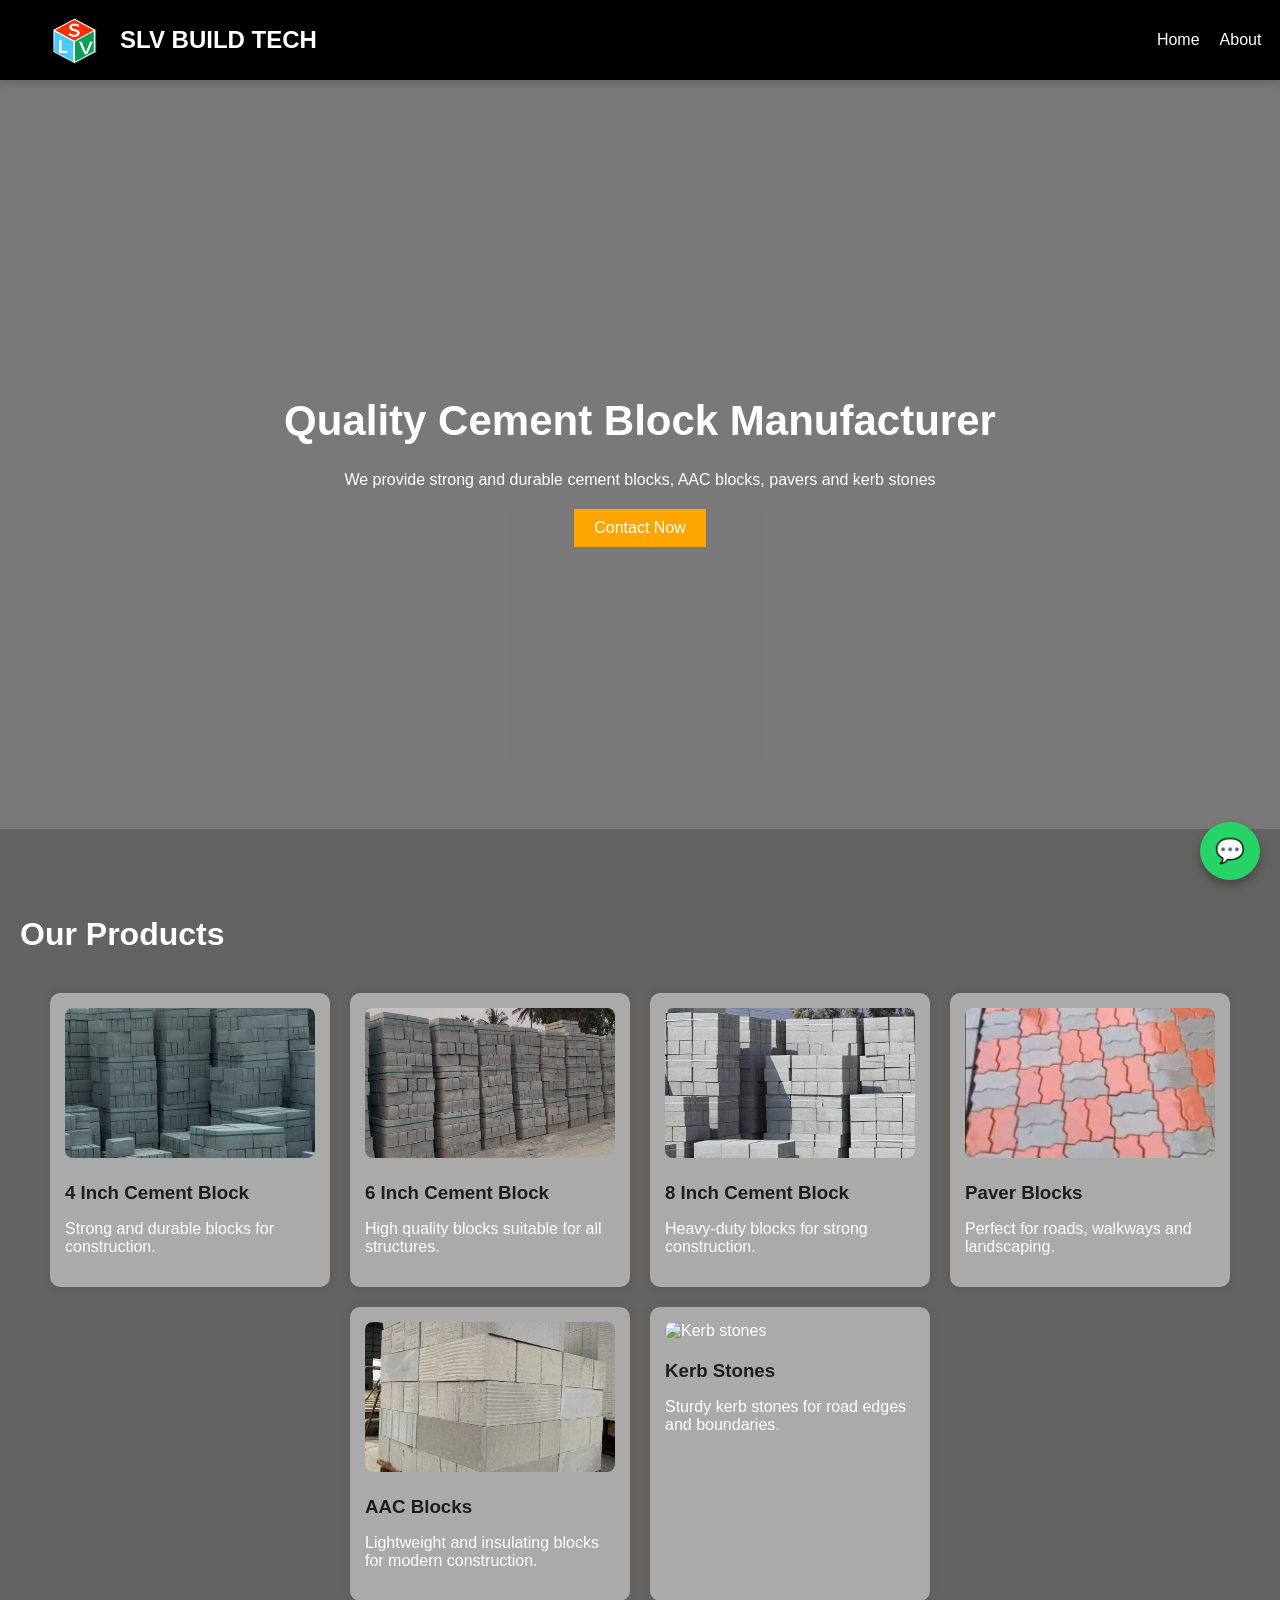
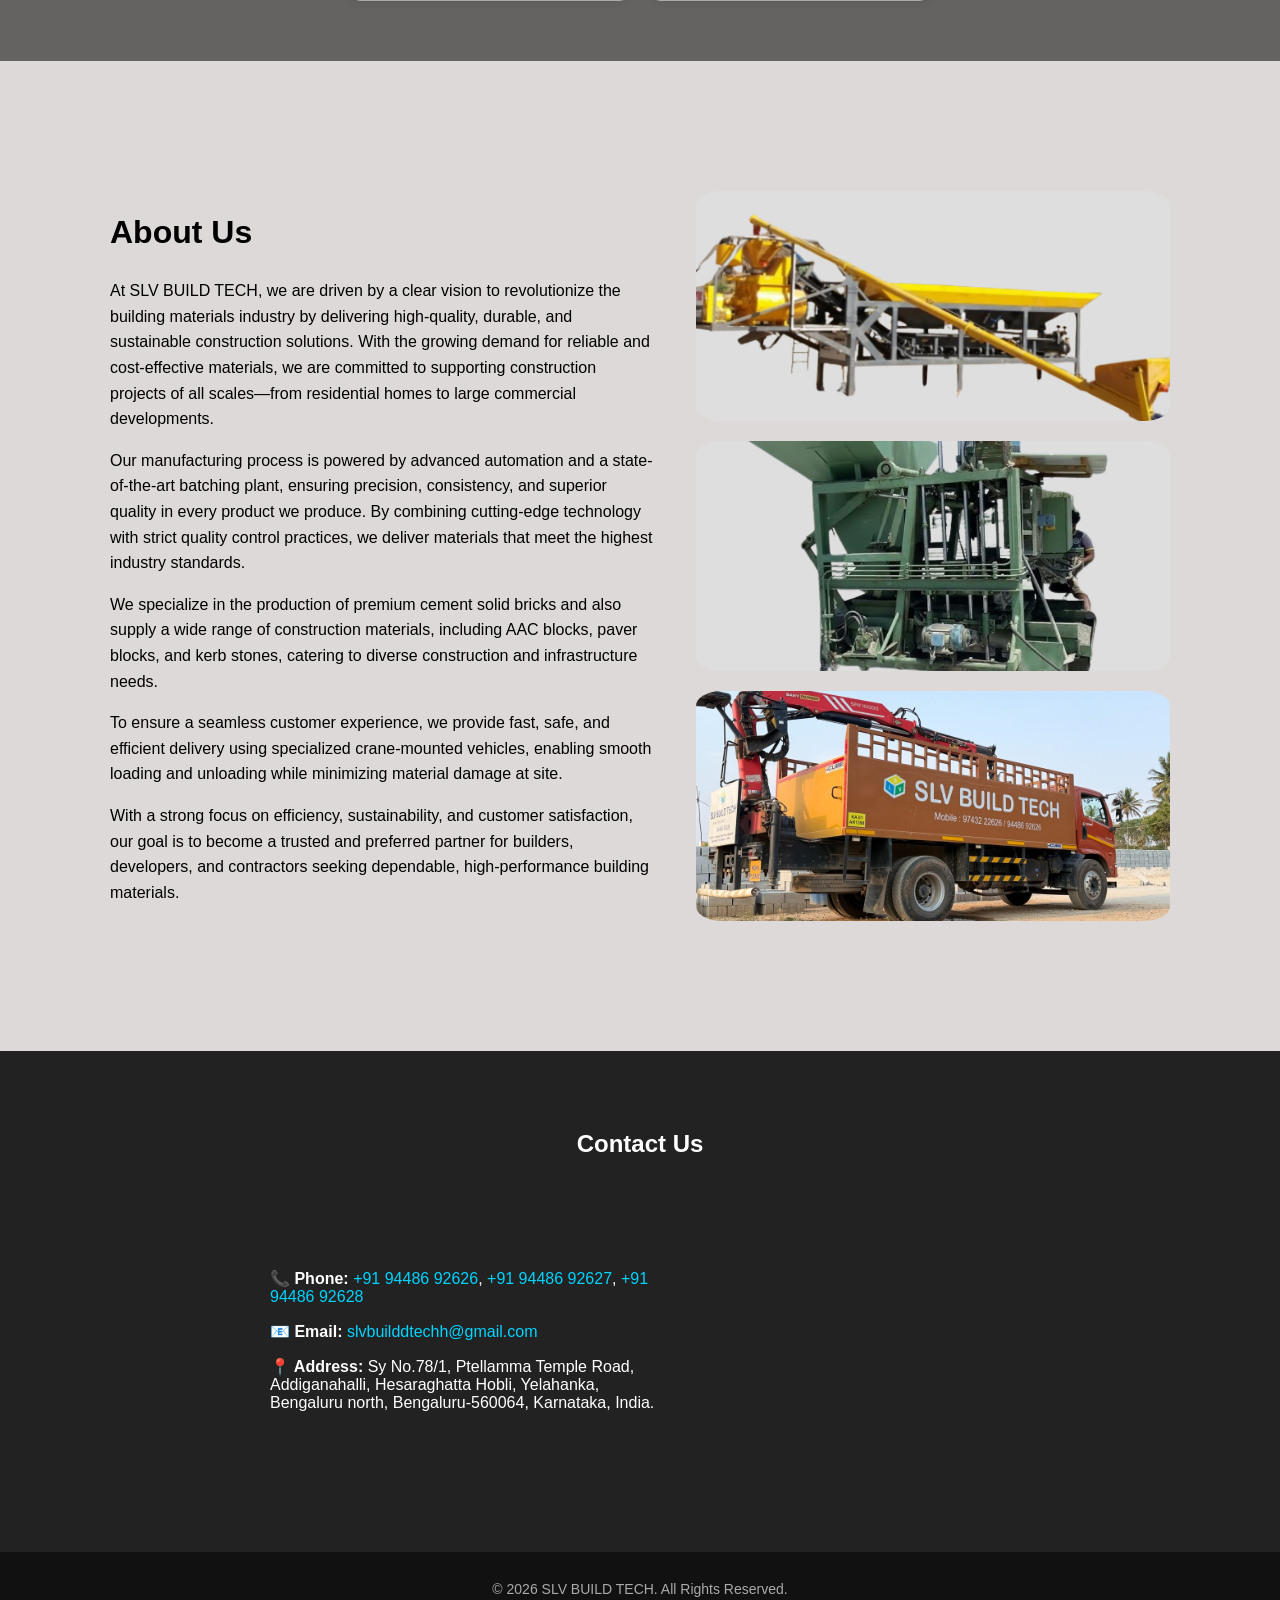
==== index.html @ 3c8df70c "Add files via upload" ====
<!DOCTYPE html>
<html lang="en">
<head>
    <meta charset="UTF-8">
    <meta name="viewport" content="width=device-width, initial-scale=1.0">
    <title>SLV BUILD TECH</title>

    <!-- CSS -->
    <link rel="stylesheet" href="css/style.css">
</head>

<body>
    <nav class="navbar">

        <div class="logo-container">
            <img src="images/logo.png" class="logo-img">
        </div>
        <div class="comp-name">
            <span>SLV BUILD TECH</span>
        </div>

        <ul class="nav-links">
            <li><a href="#home">Home</a></li>
            <li><a href="#about">About</a></li>
            <li><a href="#products">Products</a></li>
            <li><a href="#contact">Contact</a></li>
        </ul>

    </nav>

    <!-- HERO SECTION -->
    <section id="home" class="hero">

        <!-- Background Video -->
        <video autoplay muted loop playsinline class="bg-video">
            <source src="images/video.mp4" type="video/mp4">
             Your browser does not support the video tag.
        </video>

        <!-- Overlay Content -->
        <div class="hero-content">
            <h1>Quality Cement Block Manufacturer</h1>
            <p>We provide strong and durable cement blocks, AAC blocks, pavers and kerb stones</p>
            <a href="#contact" class="btn">Contact Now</a>
        </div>

    </section>

    <!-- PRODUCTS SECTION -->
    <section id="products" class="products">
        <h2>Our Products</h2>

        <div class="product-container">

            <div class="product-card">
                <img src="images/block4.jpg" alt="4 inch block">
                <h3>4 Inch Cement Block</h3>
                <p>Strong and durable blocks for construction.</p>
            </div>

            <div class="product-card">
                <img src="images/block6.jpg" alt="6 inch block">
                <h3>6 Inch Cement Block</h3>
                <p>High quality blocks suitable for all structures.</p>
            </div>

            <div class="product-card">
                <img src="images/block8.jpg" alt="8 inch block">
                <h3>8 Inch Cement Block</h3>
                <p>Heavy-duty blocks for strong construction.</p>
            </div>

            <div class="product-card">
                <img src="images/paver.jpg" alt="paver blocks">
                <h3>Paver Blocks</h3>
                <p>Perfect for roads, walkways and landscaping.</p>
            </div>

            <div class="product-card">
                <img src="images/AAC.jpg" alt="AAC blocks">
                <h3>AAC Blocks</h3>
                <p>Lightweight and insulating blocks for modern construction.</p>
            </div>

             <div class="product-card">
                <img src="images/Kerb.jpg" alt="Kerb stones">
                <h3>Kerb Stones</h3>
                <p>Sturdy kerb stones for road edges and boundaries.</p>
            </div>

        </div>
    </section>

    <section id="about" class="about">

        <div class="about-container">

            <!-- LEFT SIDE (TEXT) -->
            <div class="about-text">
                <h2>About Us</h2>
                <p>
                   At SLV BUILD TECH, we are driven by a clear vision to revolutionize the building materials industry by delivering high-quality, durable, and sustainable construction solutions. With the growing demand for reliable and cost-effective materials, we are committed to supporting construction projects of all scales—from residential homes to large commercial developments.
                </p>

                <p>
                    Our manufacturing process is powered by advanced automation and a state-of-the-art batching plant, ensuring precision, consistency, and superior quality in every product we produce. By combining cutting-edge technology with strict quality control practices, we deliver materials that meet the highest industry standards.
                </p>

                <p>
                    We specialize in the production of premium cement solid bricks and also supply a wide range of construction materials, including AAC blocks, paver blocks, and kerb stones, catering to diverse construction and infrastructure needs.
                </p>

                <p>
                    To ensure a seamless customer experience, we provide fast, safe, and efficient delivery using specialized crane-mounted vehicles, enabling smooth loading and unloading while minimizing material damage at site.
                </p>

                <p>
                    With a strong focus on efficiency, sustainability, and customer satisfaction, our goal is to become a trusted and preferred partner for builders, developers, and contractors seeking dependable, high-performance building materials.
                </p>
            </div>

            <!-- RIGHT SIDE (3 IMAGES) -->
            <div class="about-images">
                <img src="images/a1.jpg" alt="">
                <img src="images/a2.jpg" alt="">
                <img src="images/a3.jpg" alt="">
            </div>

        </div>

    </section>

    <!-- Contact Bar -->
    <!-- CONTACT SECTION -->
    <section id="contact" class="contact">

        <h2>Contact Us</h2>

        <div class="contact-container">

            <!-- LEFT SIDE DETAILS -->
            <div class="contact-info">
                <p><strong>📞 Phone:</strong> 
                    <a href="tel:+919448692626">+91 94486 92626</a>, 
                    <a href="tel:+919743222626">+91 94486 92627</a>,
                    <a href="tel:+918296092263">+91 94486 92628</a>
                </p>
                <p><strong>📧 Email:</strong> 
                    <a href="mailto:slvbuilddtechh@gmail.com">slvbuilddtechh@gmail.com</a>
                </p>
                <p><strong>📍 Address:</strong> Sy No.78/1, Ptellamma Temple Road, Addiganahalli,
                                                Hesaraghatta Hobli, Yelahanka, Bengaluru north,
                                                Bengaluru-560064, Karnataka, India.
                </p>
            </div>

            <!-- RIGHT SIDE MAP -->
            <div class="contact-map">
                <iframe 
                    src="https://www.google.com/maps/place/SLV+BUILD+TECH/@13.1785274,77.5710542,19z/data=!3m1!4b1!4m6!3m5!1s0x3bae21005e6508ab:0xc3f8b5703fe5c016!8m2!3d13.1785274!4d77.5716979!16s%2Fg%2F11w_mn3w86?entry=ttu&g_ep=EgoyMDI2MDQyMS4wIKXMDSoASAFQAw%3D%3D"
                    width="100%" height="300" style="border:0;" allowfullscreen="">
                </iframe>
            </div>

        </div>

    </section>

    <!-- WhatsApp Button -->
    <a href="https://wa.me/919448692626" class="whatsapp-btn" target="_blank">
    💬
    </a>

    <!-- FOOTER -->
    <footer class="footer">
        <p>© 2026 SLV BUILD TECH. All Rights Reserved.</p>
    </footer>

    
</body>
</html>
---- css/style.css ----
body {
    margin:0;
    font-family: Arial, sans-serif;
}

html {
    scroll-behavior: smooth;
}

/*NAVBAR*/
/* STICKY NAVBAR */
nav {
    position: sticky;
    top: 0;
    z-index: 1000;

    background: #000000;
    padding: 15px 50px;

    display: flex;
    justify-content: space-between;
    align-items: center;

    box-shadow: 0 2px 10px rgba(0,0,0,0.2); /* 👈 shadow */
}

nav ul {
    list-style: none;
    display: flex;
    gap: 20px;
    margin-left: 800px;
}

nav ul li a {
    color: white;
    text-decoration: none;
}

/* Hover effect */
nav ul li a:hover {
    color: orange;
}

.logo-img {
    display: flex !important;
    flex-direction: row !important;
    align-items: center !important;
    gap: 10px;
    width: 50px;
    height: 50px;

}

.comp-name span{
    color:#fff;
    margin-left: 20px;
    font-size: 24px;
    flex-direction: row;
    font-weight: bold;
    white-space: nowrap;
}

.logo h2 {
    margin: 0;
}

/* HERO */

.hero h1 {
    font-size: 42px;
    margin-bottom: 10px;
}

.hero p{
    margin-bottom: 20px;
    max-width: 600px;
}

.btn {
    background: orange;
    color: white;
    padding: 10px 20px;
    text-decoration: none;
}

/* PRODUCTS */
.products {
    padding: 60px 20px;
    background: #656262;
    color: white;
}

.products h2 {
    font-size: 32px;
    margin-bottom: 40px;
}

.product-card h3 {
    color: #1f1e1e;
    margin: 10px 0 5px;
}S

.product-card p {
    font-size: 14px;
    color: #1f1e1e;
}

.product-container {
    display: flex;
    gap: 20px;
    justify-content: center;
    flex-wrap: wrap;
}

.product-card {
    background: #7c7676;
    width: 250px;
    padding: 15px;
    border-radius: 10px;
    box-shadow: 0 0 10px rgba(0,0,0,0.1);
}

.product-card {
    background: #abaaaa;
    width: 250px;
    padding: 15px;
    border-radius: 10px;
    box-shadow: 0 0 10px rgba(0,0,0,0.1);

    transition: 0.3s;   /* 👈 smooth effect */
    cursor: pointer;
}

.product-card:hover {
    transform: translateY(-10px);   /* 👈 lift effect */
    box-shadow: 0 10px 20px rgba(0,0,0,0.2);
}

.product-card img {
    width: 100%;
    height: 150px;
    object-fit: cover;
    border-radius: 8px;
    margin-bottom: 10px;
}

/* HERO WITH VIDEO */
.hero {
    position: relative;
    height: 61vh;
    overflow: hidden;
    text-align:center;
    padding:100px 20px;
    background-color: #f4f4f4;
    display: flex;
    flex-direction: column;
    align-items: center;
    justify-content: center;
}

/* Video styling */
.bg-video {
    position: absolute;
    top: 0;
    left: 0%;
    width: 100%;
    height: 100%;
    object-fit: cover;
}

/* Dark overlay (important for text visibility) */
.hero::after {
    content: "";
    position: absolute;
    top: 0;
    left: 0;
    width: 100%;
    height: 100%;
    background: rgba(0, 0, 0, 0.5);
}

/* Content on top */
.hero-content {
    position: relative;
    z-index: 2;
    color: white;
    text-align: center;

    display: flex;
    flex-direction: column;
    justify-content: center;
    align-items: center;

    height: 100%;
    padding: 20px;
}

.whatsapp-btn {
    position: fixed;
    bottom: 20px;
    right: 20px;

    background: #25D366;
    color: white;

    font-size: 24px;
    padding: 15px;
    border-radius: 50%;

    text-decoration: none;

    box-shadow: 0 5px 10px rgba(0,0,0,0.3);
    z-index: 1000;
}

/* Hover effect */
.whatsapp-btn:hover {
    background: #1ebe5d;
}

.contact-bar {
    position: fixed;
    bottom: 0;
    left: 0;
    width: 100%;

    background: #222;
    color: white;

    display: flex;
    padding: 10px;

    z-index: 1000;
    transition: 0.3s;
}

/* ABOUT SECTION */
.about {
    padding: 120px 60px;
    background: #ded9d9;
}

.about-container {
    display: flex;
    justify-content: flex-start;  
    align-items: flex-start;      
    gap: 40px;
    padding: 0 50px       
}

.about-text {
    width: 55%;
    line-height: 1.6;
}

.about-text h2 {
    font-size: 32px;
    margin-bottom: 20px;
}

.about-text p {
    margin-bottom: 12px;
    color: #000000;
}

.about-images img {
    width: 100%;
    height: 230px;
    object-fit: cover;
    display: block;
    padding-block: 10px;
    border-radius: 25px;
}

section {
    scroll-margin-top: 80px;
}

/* CONTACT SECTION */
.contact {
    padding: 60px 20px;
    background: #222;
    color: white;
    text-align: center;
}

.contact h2 {
    margin-bottom: 30px;
}

/* CONTAINER */
.contact-container {
    display: flex;
    justify-content: center;
    align-items: center;
    gap: 40px;
    flex-wrap: wrap;
}

/* LEFT SIDE */
.contact-info {
    max-width: 400px;
    text-align: left;
}

.contact-info p {
    margin-bottom: 15px;
}

/* MAP */
.contact-map iframe {
    border-radius: 10px;
}

.contact a {
    color: #00d4ff;
    text-decoration: none;
}

.contact a:hover {
    text-decoration: underline;
}

.footer {
    background: #111;
    color: #aaa;
    text-align: center;
    padding: 15px;
    font-size: 14px;
}
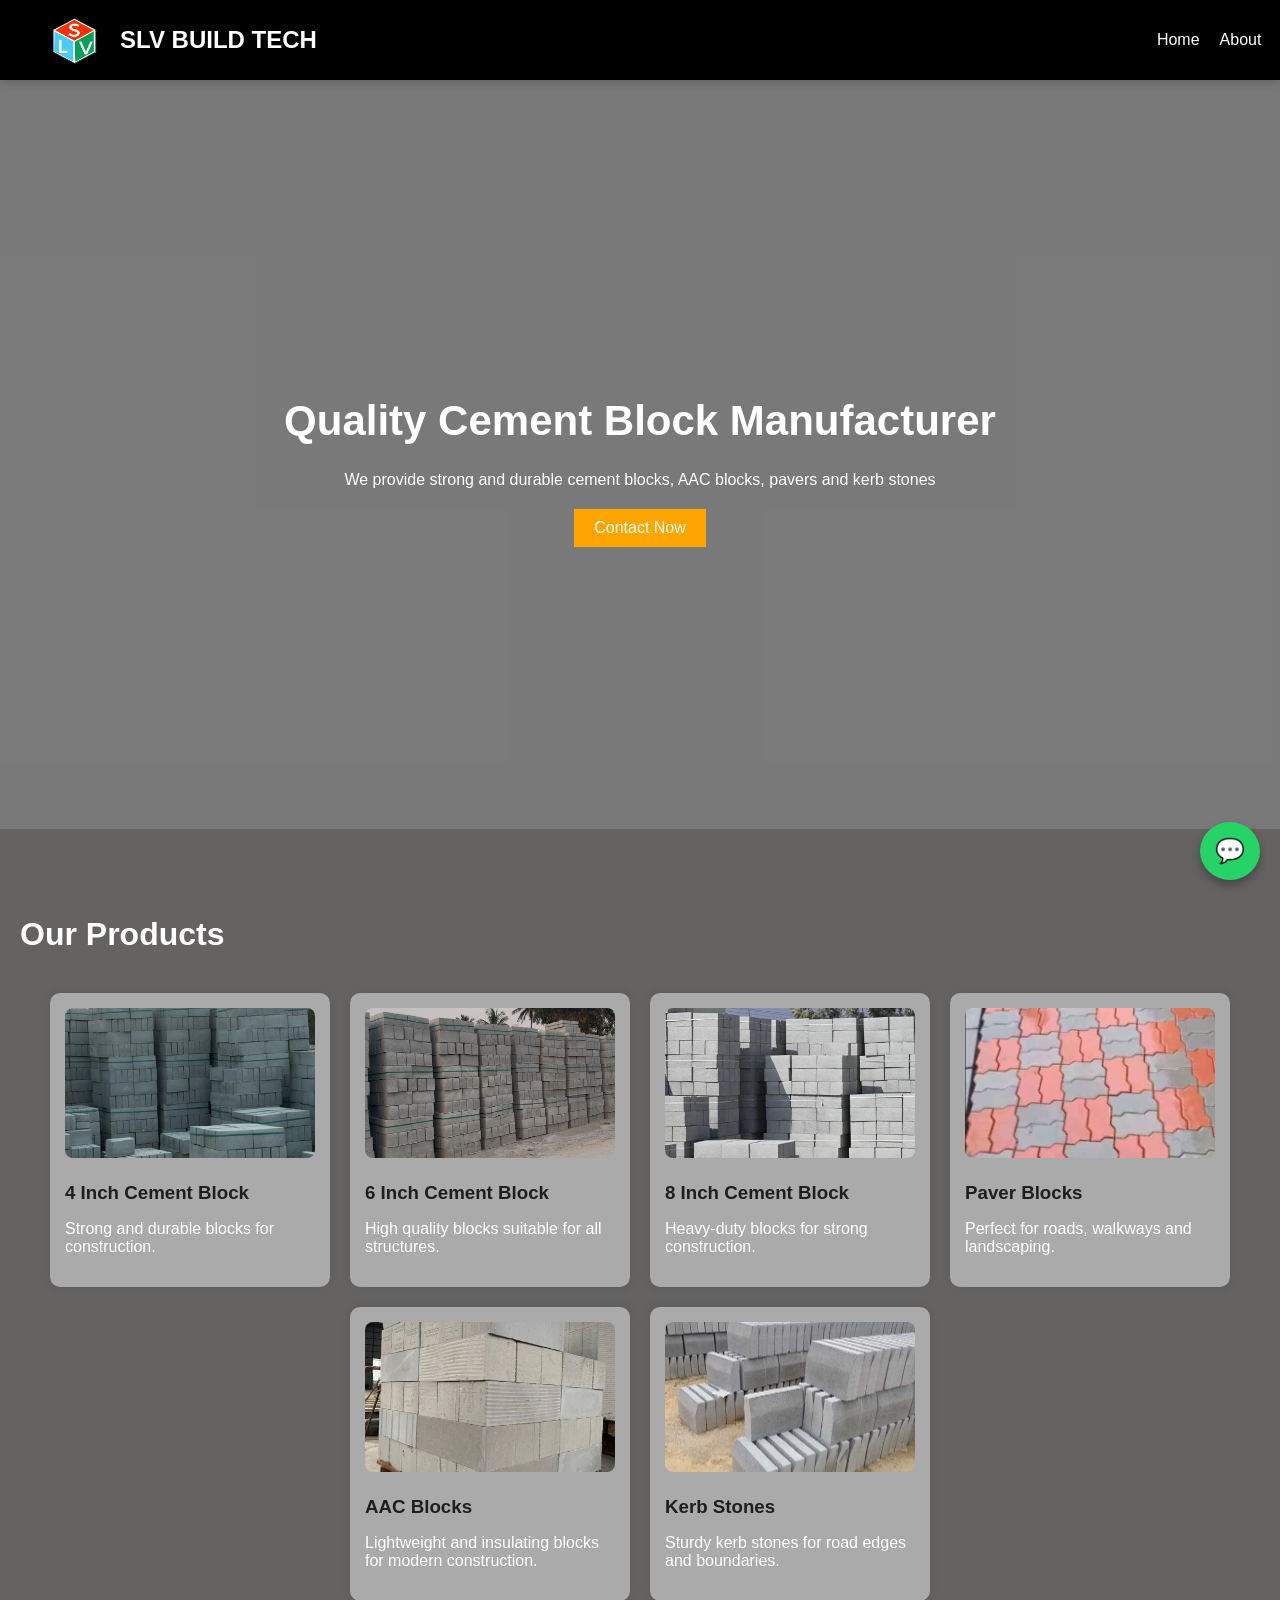
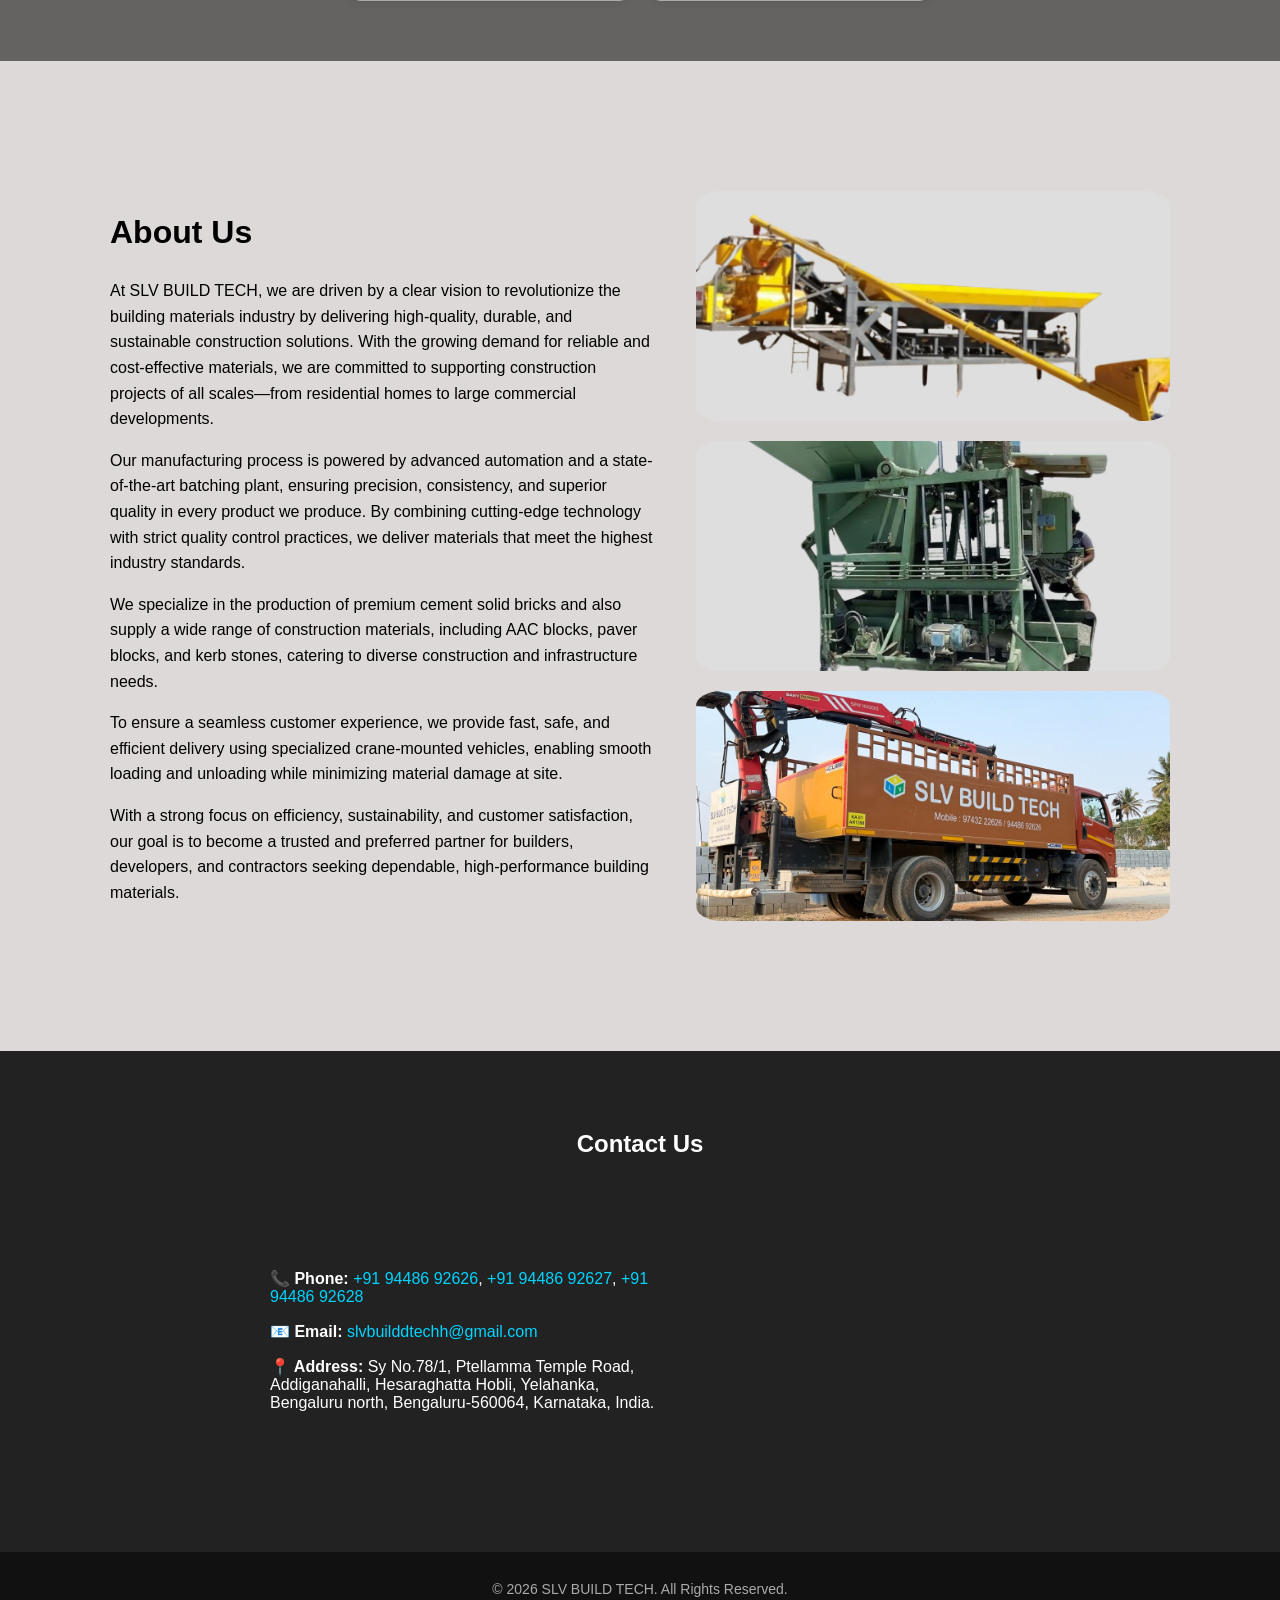
==== commit cb84637e: "Update index.html" ====
--- a/index.html
+++ b/index.html
@@ -83,7 +83,7 @@
             </div>
 
              <div class="product-card">
-                <img src="images/Kerb.jpg" alt="Kerb stones">
+                <img src="images/kerb.jpg" alt="Kerb stones">
                 <h3>Kerb Stones</h3>
                 <p>Sturdy kerb stones for road edges and boundaries.</p>
             </div>
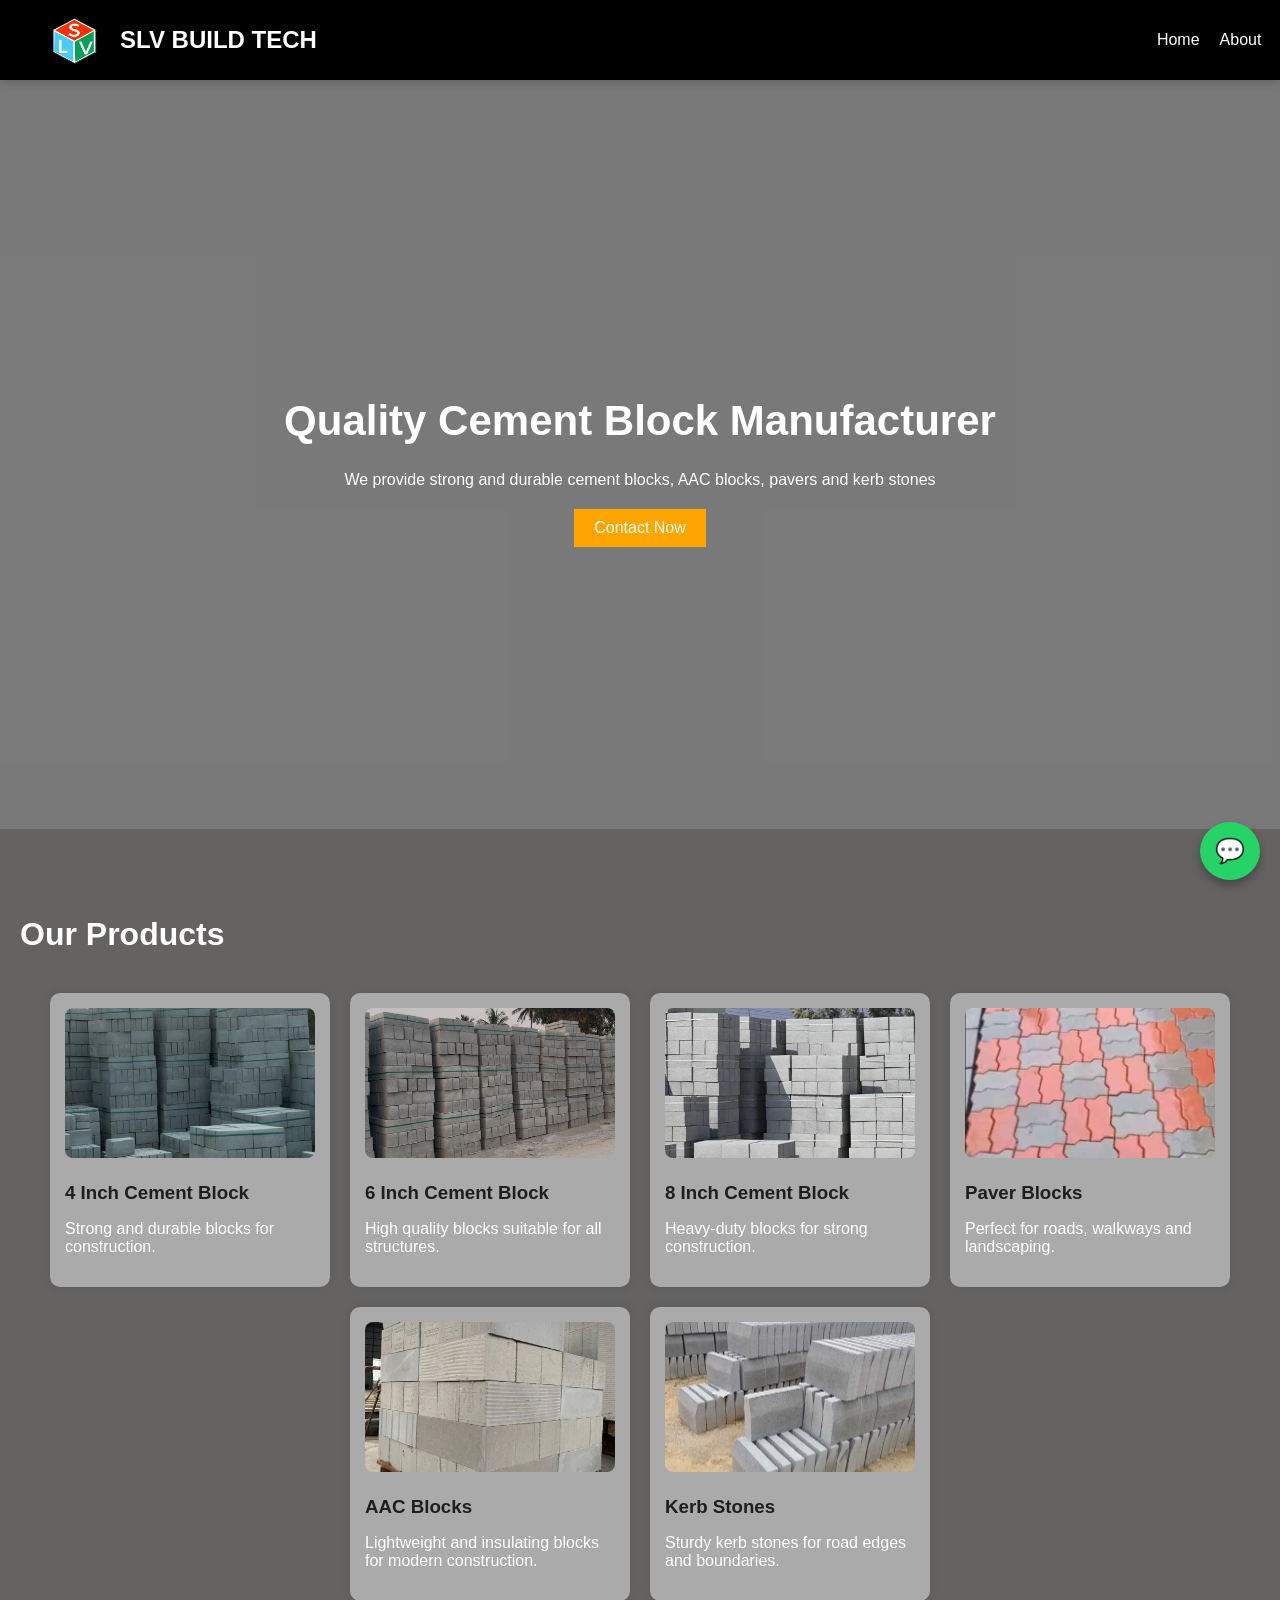
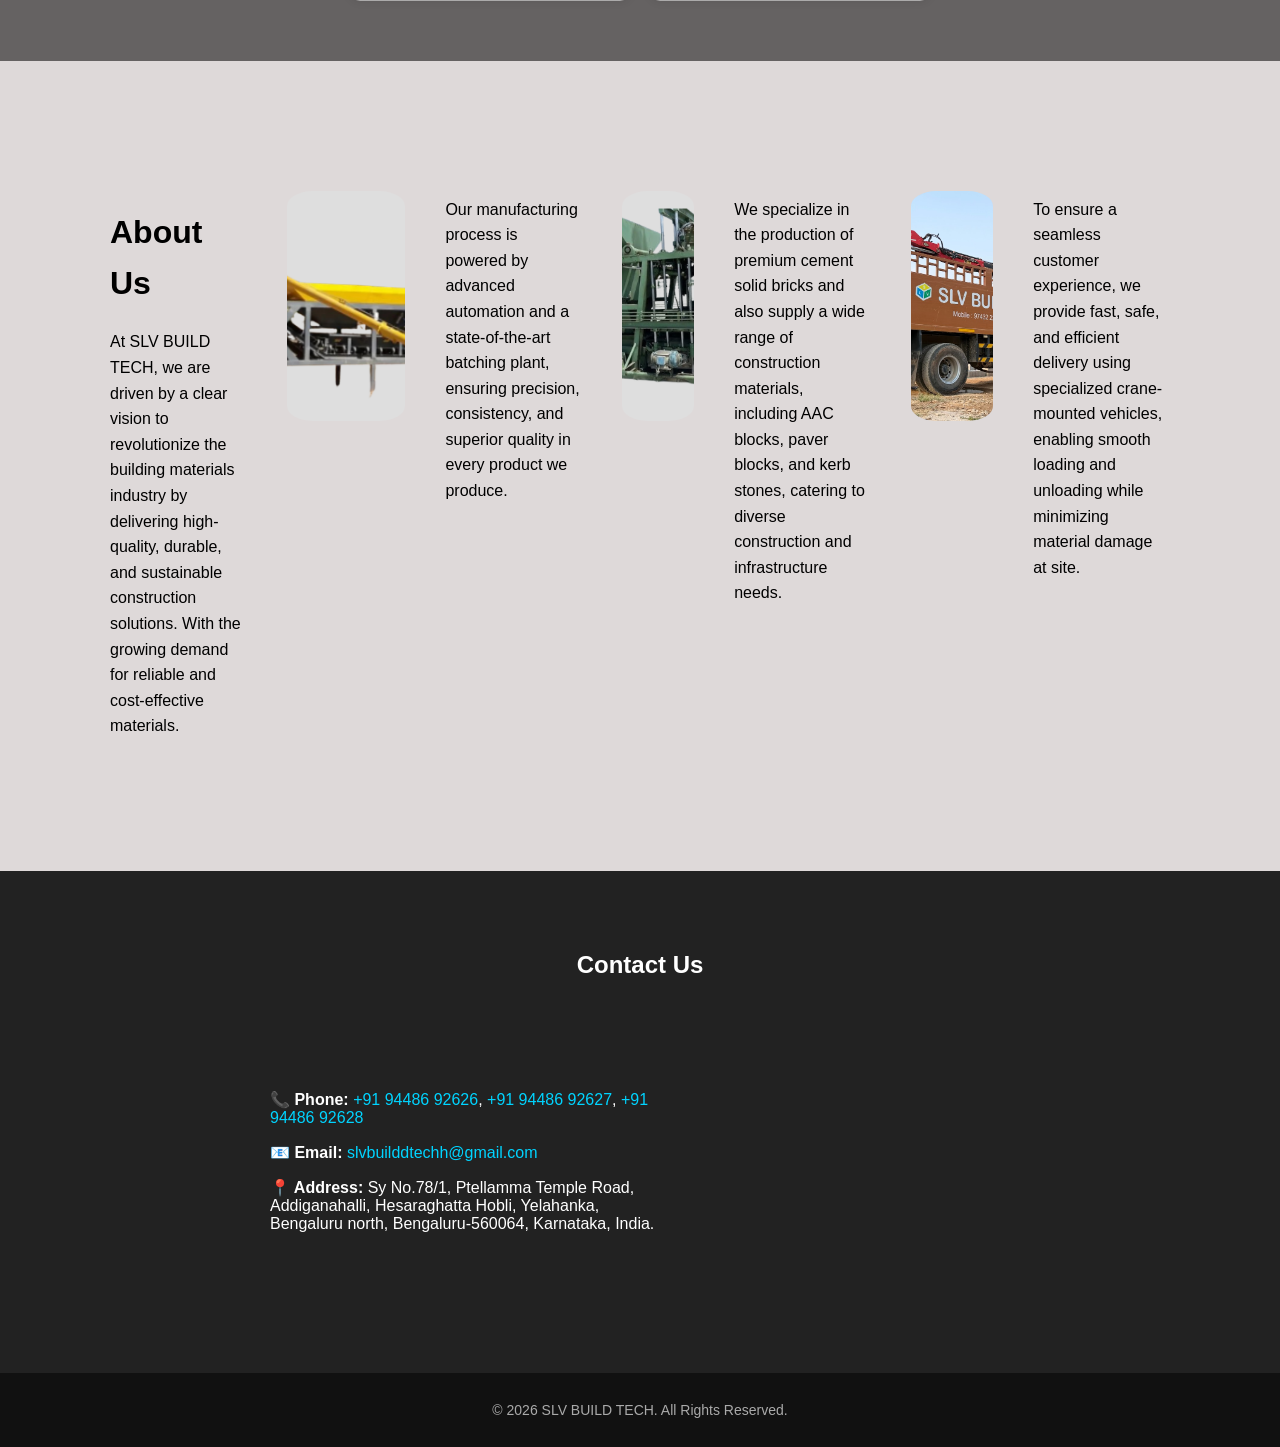
==== commit 1bcc8396: "Update index.html" ====
--- a/index.html
+++ b/index.html
@@ -83,7 +83,7 @@
             </div>
 
              <div class="product-card">
-                <img src="images/kerb.jpg" alt="Kerb stones">
+                <img src="images/kerb-stone.jpg" alt="Kerb stones">
                 <h3>Kerb Stones</h3>
                 <p>Sturdy kerb stones for road edges and boundaries.</p>
             </div>
@@ -99,31 +99,38 @@
             <div class="about-text">
                 <h2>About Us</h2>
                 <p>
-                   At SLV BUILD TECH, we are driven by a clear vision to revolutionize the building materials industry by delivering high-quality, durable, and sustainable construction solutions. With the growing demand for reliable and cost-effective materials, we are committed to supporting construction projects of all scales—from residential homes to large commercial developments.
+                   At SLV BUILD TECH, we are driven by a clear vision to revolutionize the building materials industry by delivering high-quality, durable, and sustainable construction solutions. With the growing demand for reliable and cost-effective materials.
                 </p>
+            </div>
 
+            <div class="about-images">
+                <img src="images/a1.jpg" alt="">
+            </div>
+            
+            <div class="about-text">    
                 <p>
-                    Our manufacturing process is powered by advanced automation and a state-of-the-art batching plant, ensuring precision, consistency, and superior quality in every product we produce. By combining cutting-edge technology with strict quality control practices, we deliver materials that meet the highest industry standards.
-                </p>
+                    Our manufacturing process is powered by advanced automation and a state-of-the-art batching plant, ensuring precision, consistency, and superior quality in every product we produce. 
+            </div>
+            
+            <div class="about-images">
+                <img src="images/a2.jpg" alt="">
+            </div>
 
+            <div class="about-text">        
                 <p>
                     We specialize in the production of premium cement solid bricks and also supply a wide range of construction materials, including AAC blocks, paver blocks, and kerb stones, catering to diverse construction and infrastructure needs.
                 </p>
+            </div>
 
+            <div class="about-images">
+                <img src="images/a3.jpg" alt="">
+            </div>
+
+            <div class="about-text">
                 <p>
                     To ensure a seamless customer experience, we provide fast, safe, and efficient delivery using specialized crane-mounted vehicles, enabling smooth loading and unloading while minimizing material damage at site.
                 </p>
 
-                <p>
-                    With a strong focus on efficiency, sustainability, and customer satisfaction, our goal is to become a trusted and preferred partner for builders, developers, and contractors seeking dependable, high-performance building materials.
-                </p>
-            </div>
-
-            <!-- RIGHT SIDE (3 IMAGES) -->
-            <div class="about-images">
-                <img src="images/a1.jpg" alt="">
-                <img src="images/a2.jpg" alt="">
-                <img src="images/a3.jpg" alt="">
             </div>
 
         </div>
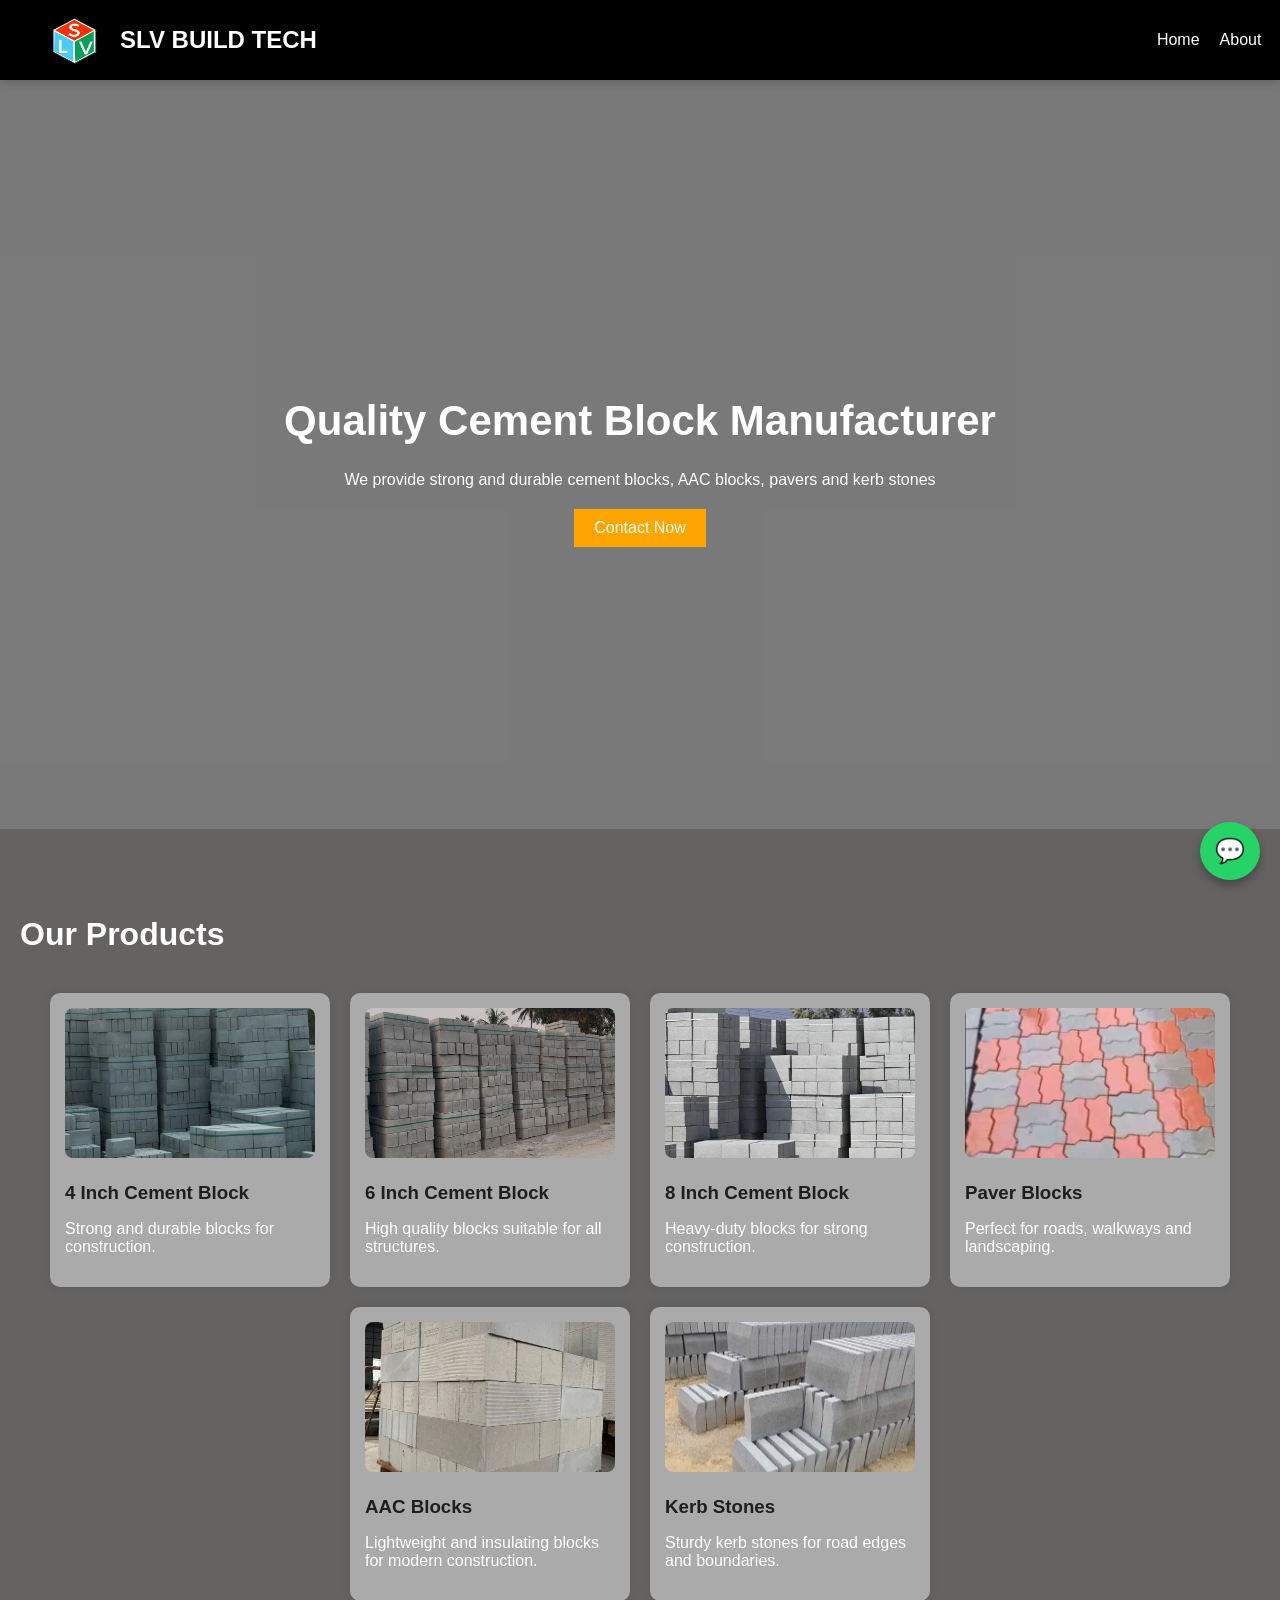
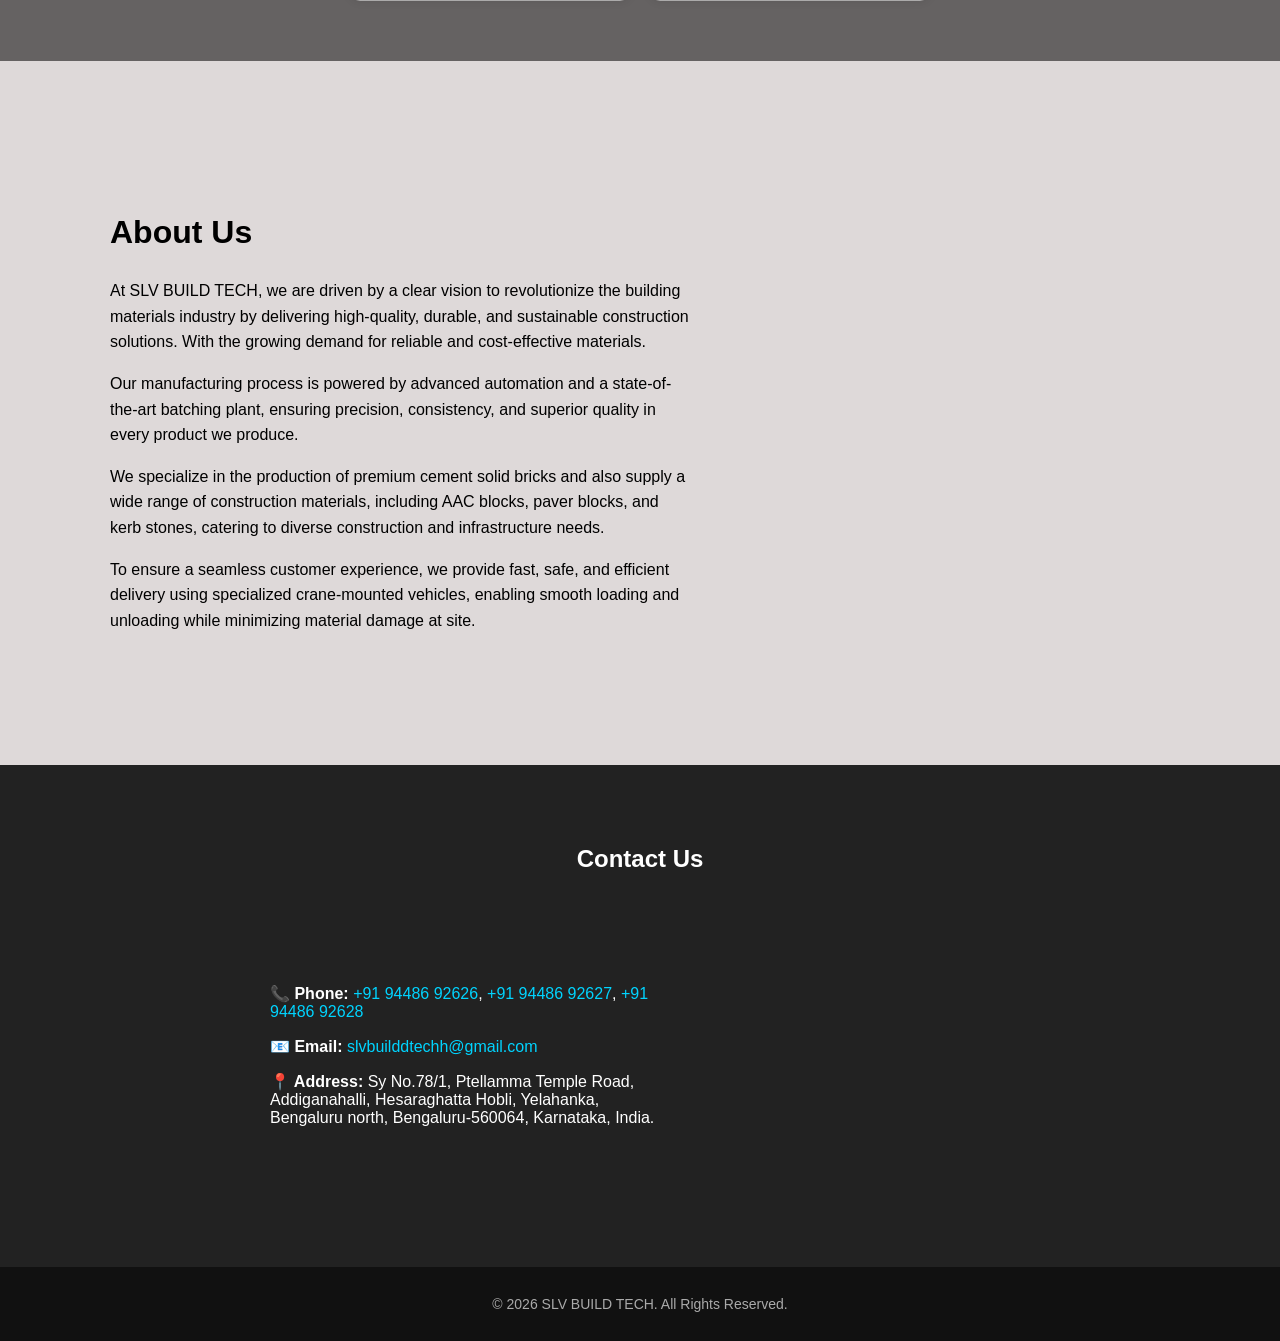
==== commit 5a48db18: "Update index.html" ====
--- a/index.html
+++ b/index.html
@@ -101,38 +101,23 @@
                 <p>
                    At SLV BUILD TECH, we are driven by a clear vision to revolutionize the building materials industry by delivering high-quality, durable, and sustainable construction solutions. With the growing demand for reliable and cost-effective materials.
                 </p>
-            </div>
-
-            <div class="about-images">
-                <img src="images/a1.jpg" alt="">
-            </div>
-            
-            <div class="about-text">    
+           
                 <p>
                     Our manufacturing process is powered by advanced automation and a state-of-the-art batching plant, ensuring precision, consistency, and superior quality in every product we produce. 
-            </div>
-            
-            <div class="about-images">
-                <img src="images/a2.jpg" alt="">
-            </div>
+                </p>
 
-            <div class="about-text">        
                 <p>
                     We specialize in the production of premium cement solid bricks and also supply a wide range of construction materials, including AAC blocks, paver blocks, and kerb stones, catering to diverse construction and infrastructure needs.
                 </p>
-            </div>
-
-            <div class="about-images">
-                <img src="images/a3.jpg" alt="">
-            </div>
-
-            <div class="about-text">
+                
                 <p>
                     To ensure a seamless customer experience, we provide fast, safe, and efficient delivery using specialized crane-mounted vehicles, enabling smooth loading and unloading while minimizing material damage at site.
                 </p>
 
             </div>
 
+        
+            
         </div>
 
     </section>
